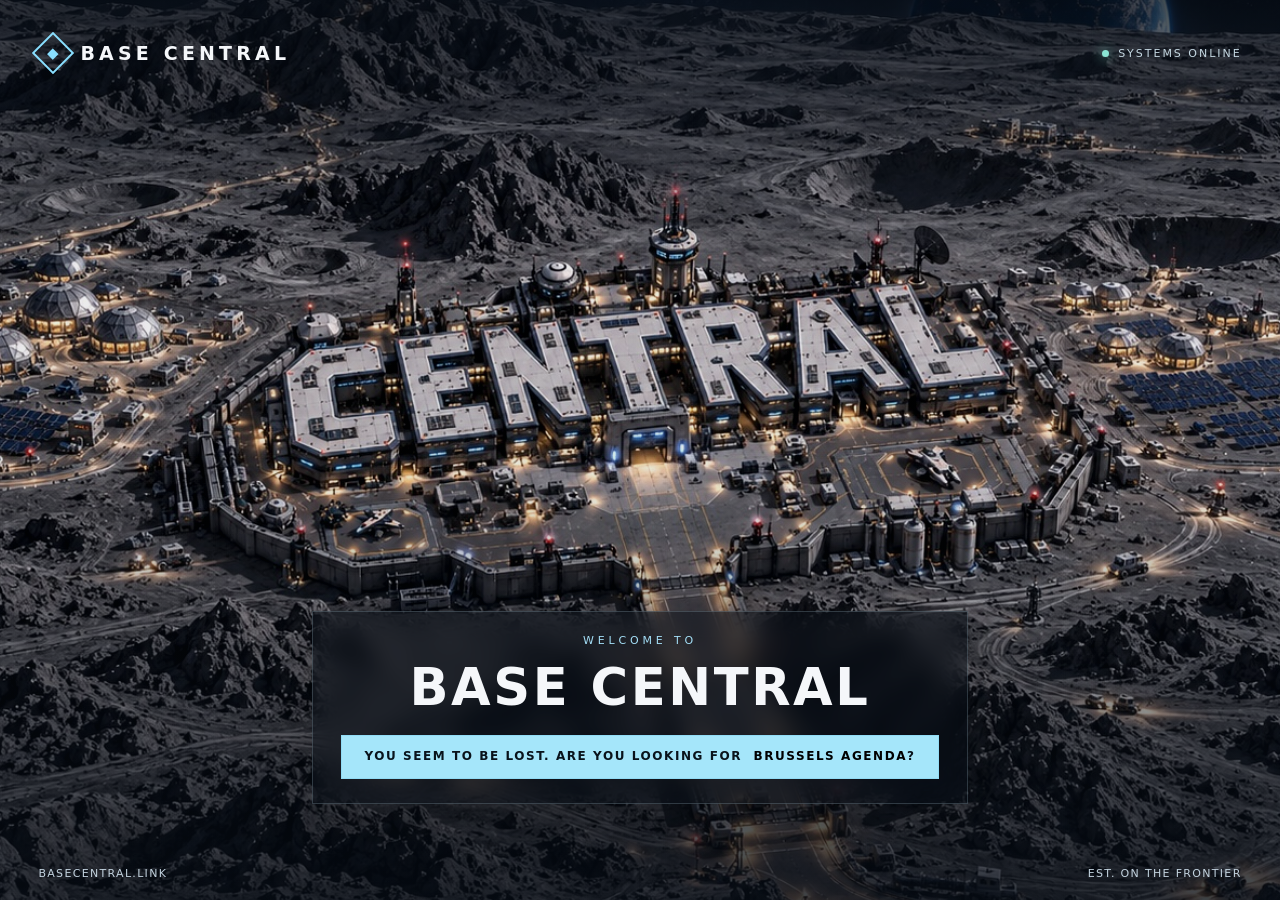
==== index.html @ e170d18f "Simple page for index" ====
<!doctype html>
<html lang="en">

<head>
  <meta charset="utf-8">
  <meta name="viewport" content="width=device-width, initial-scale=1, viewport-fit=cover">
  <meta name="theme-color" content="#10151d">
  <meta name="description" content="Base Central — your gateway to connected spaces.">
  <title>Base Central</title>
  <style>
    :root {
      color-scheme: dark;
      font-family: Inter, ui-sans-serif, system-ui, -apple-system, BlinkMacSystemFont, "Segoe UI", sans-serif;
      background: #10151d;
      color: #f5f7fa
    }

    * {
      box-sizing: border-box
    }

    html,
    body {
      margin: 0;
      min-height: 100%;
    }

    body {
      min-height: 100svh;
      overflow-x: hidden
    }

    .scene {
      position: fixed;
      inset: 0;
      z-index: -2;
      background: #171d27
    }

    .scene::before {
      content: "";
      position: absolute;
      inset: -3%;
      background-image: url('assets/BaseCentralLarge.jpg');
      background-position: center 52%;
      background-size: cover;
      background-repeat: no-repeat;
      filter: saturate(.87) contrast(1.04)
    }

    .scene::after {
      content: "";
      position: absolute;
      inset: 0;
      background: linear-gradient(180deg, rgba(6, 12, 20, .74) 0%, rgba(6, 12, 20, .08) 29%, rgba(6, 12, 20, .1) 55%, rgba(6, 12, 20, .78) 100%)
    }

    .shell {
      min-height: 100svh;
      display: flex;
      flex-direction: column;
      padding: clamp(20px, 3vw, 48px);
      padding-top: max(clamp(20px, 3vw, 48px), env(safe-area-inset-top));
      padding-bottom: max(20px, env(safe-area-inset-bottom));
    }

    header,
    footer {
      display: flex;
      align-items: center;
      justify-content: space-between;
      gap: 16px
    }

    .brand {
      display: flex;
      align-items: center;
      gap: 12px;
      font-size: clamp(14px, 1.5vw, 19px);
      font-weight: 800;
      letter-spacing: .22em;
      text-transform: uppercase;
      text-decoration: none;
      color: inherit
    }

    .mark {
      width: 30px;
      height: 30px;
      border: 2px solid #89dfff;
      transform: rotate(45deg);
      display: grid;
      place-items: center
    }

    .mark span {
      transform: rotate(-45deg);
      font-size: 15px;
      letter-spacing: 0;
      color: #89dfff
    }

    .status {
      font-size: 11px;
      letter-spacing: .18em;
      text-transform: uppercase;
      color: #c4d7e1;
      white-space: nowrap
    }

    .dot {
      display: inline-block;
      width: 7px;
      height: 7px;
      background: #8be5d4;
      border-radius: 50%;
      box-shadow: 0 0 12px #8be5d4;
      margin-right: 9px
    }

    main {
      flex: 1;
      display: flex;
      align-items: flex-end;
      justify-content: center;
      text-align: center;
      padding: 40px 0 clamp(30px, 7vh, 90px)
    }

    .panel {
      max-width: 670px;
      padding: 20px 28px 24px;
      background: rgba(8, 14, 22, .48);
      border: 1px solid rgba(193, 222, 238, .2);
      backdrop-filter: blur(13px);
      -webkit-backdrop-filter: blur(13px);
      box-shadow: 0 15px 60px rgba(0, 0, 0, .22)
    }

    .eyebrow {
      font-size: 11px;
      letter-spacing: .35em;
      text-transform: uppercase;
      color: #a4dff7;
      margin: 0 0 10px
    }

    a {
      color: #000000;
      text-decoration: none;
      transition: color .2s
    }

    h1 {
      font-size: clamp(27px, 4vw, 54px);
      line-height: 1.08;
      letter-spacing: .05em;
      margin: 0 0 12px;
      text-transform: uppercase
    }

    p {
      line-height: 1.6;
      color: #d4e1e9;
      margin: 0
    }

    .actions {
      margin-top: 20px;
      display: flex;
      justify-content: center;
      gap: 12px;
      flex-wrap: wrap
    }

    .button {
      display: inline-flex;
      align-items: center;
      justify-content: center;
      min-height: 44px;
      padding: 11px 22px;
      border: 1px solid #91dcf5;
      color: #09131b;
      background: #a5e6fa;
      font-size: 12px;
      letter-spacing: .13em;
      text-transform: uppercase;
      font-weight: 750;
      text-decoration: none;
      transition: background .2s, transform .2s
    }

    .button:hover {
      background: #d1f4ff;
      transform: translateY(-2px)
    }

    .button.secondary {
      background: rgba(6, 16, 26, .55);
      color: #f3fbff;
      border-color: rgba(210, 237, 250, .45)
    }

    .button.secondary:hover {
      background: rgba(37, 63, 80, .75)
    }

    footer {
      font-size: 11px;
      letter-spacing: .12em;
      color: #c3d3df;
      text-transform: uppercase
    }

    footer span:last-child {
      text-align: right
    }

    @media(max-width:650px) {
      .scene::before {
        background-position: center center;
        background-size: auto 100%;
      }

      .shell {
        padding-inline: 18px
      }

      header {
        align-items: flex-start
      }

      .status {
        font-size: 9px;
        letter-spacing: .09em
      }

      .brand {
        font-size: 13px;
        letter-spacing: .14em
      }

      .mark {
        width: 24px;
        height: 24px
      }

      .mark span {
        font-size: 12px
      }

      main {
        padding-bottom: clamp(26px, 6vh, 65px)
      }

      .panel {
        padding: 18px 16px 20px;
        width: 100%
      }

      footer {
        font-size: 9px;
        letter-spacing: .04em;
        gap: 10px
      }
    }

    @media(max-height:600px) and (min-width:651px) {
      main {
        padding: 20px 0
      }

      .panel {
        padding: 12px 20px
      }

      h1 {
        font-size: 30px
      }

      .actions {
        margin-top: 12px
      }
    }

    @media(prefers-reduced-motion:reduce) {
      .button {
        transition: none
      }
    }
  </style>
</head>

<body>
  <div class="scene" role="img"
    aria-label="Isometric science-fiction base with CENTRAL-shaped rooftops on a lunar landscape"></div>
  <div class="shell">
    <header><a class="brand" href="/" aria-label="Base Central home"><span class="mark"
          aria-hidden="true"><span>◆</span></span>Base Central</a><span class="status"><span class="dot"></span>Systems
        online</span></header>
    <main>
      <section class="panel" aria-labelledby="welcome">
        <p class="eyebrow">Welcome to</p>
        <h1 id="welcome">Base CENTRAL</h1>  
        <div class="actions"><p class="button">You seem to be lost. Are you looking for &nbsp;<a id="way-out" href="https://www.google.com">Google</a>?</p></div>
  <script>
    (function () {
      var places = [
        { href: "https://www.agendalx.pt", label: "Agenda LX" },
        { href: "https://www.visit.brussels/en/visitors/agenda", label: "Brussels agenda" },
        { href: "https://visit.gent.be/en", label: "Gent Agenda" },
        { href: "https://agendaculturalporto.org", label: "Agenda Porto" },
        { href: "https://www.google.com", label: "Google" }
      ];
      var pick = places[Math.floor(Math.random() * places.length)];
      var link = document.getElementById("way-out");
      link.href = pick.href;
      link.textContent = pick.label;
    })();
  </script>
      </section>
    </main>
    <footer><span>BASECENTRAL.LINK</span><span>Est. on the frontier</span></footer>
  </div>
</body>

</html>
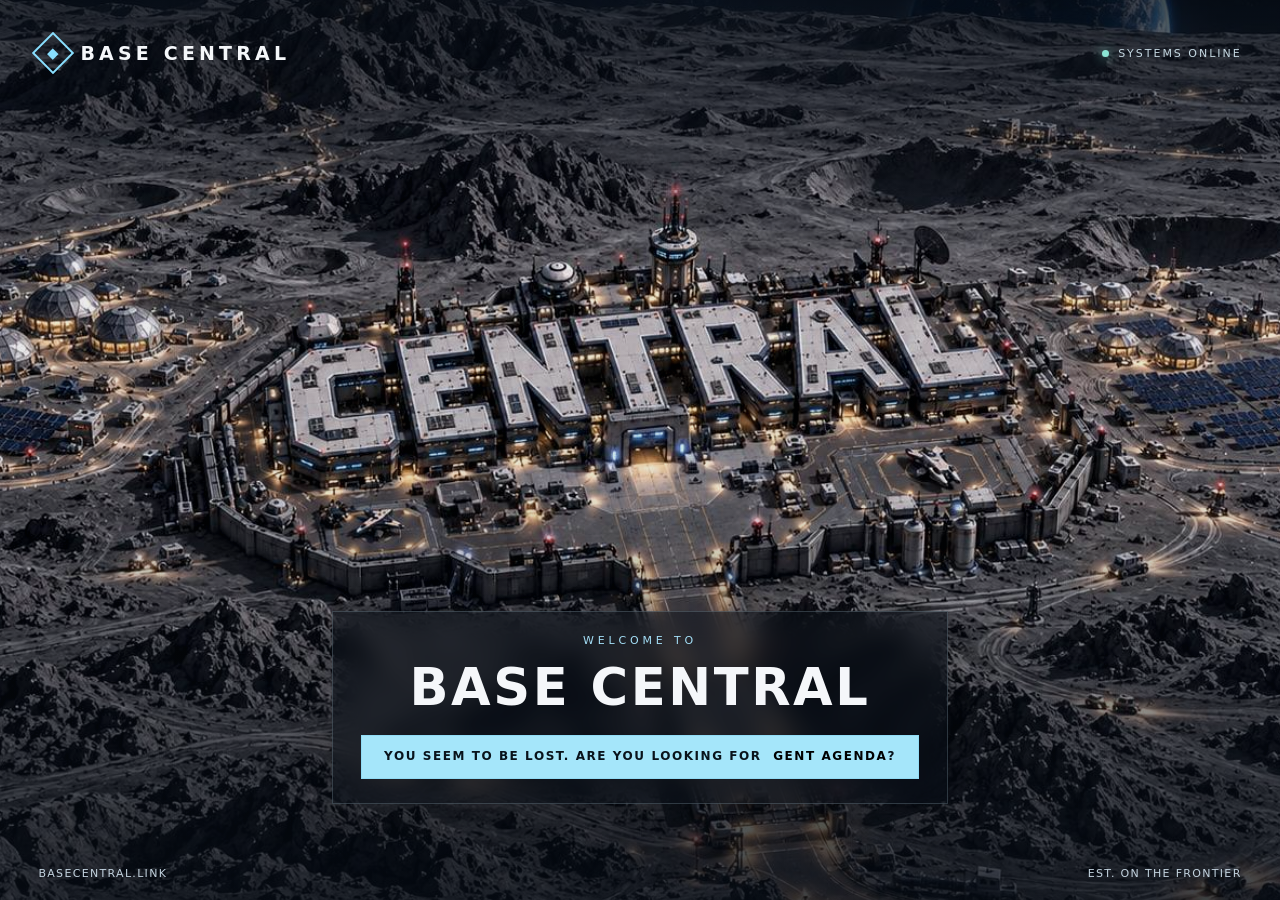
==== commit d24335fb: "Fixed deploy" ====
--- a/index.html
+++ b/index.html
@@ -41,7 +41,7 @@
       content: "";
       position: absolute;
       inset: -3%;
-      background-image: url('assets/BaseCentralLarge.jpg');
+      background-image: url('assets/BaseCentral.jpg');
       background-position: center 52%;
       background-size: cover;
       background-repeat: no-repeat;
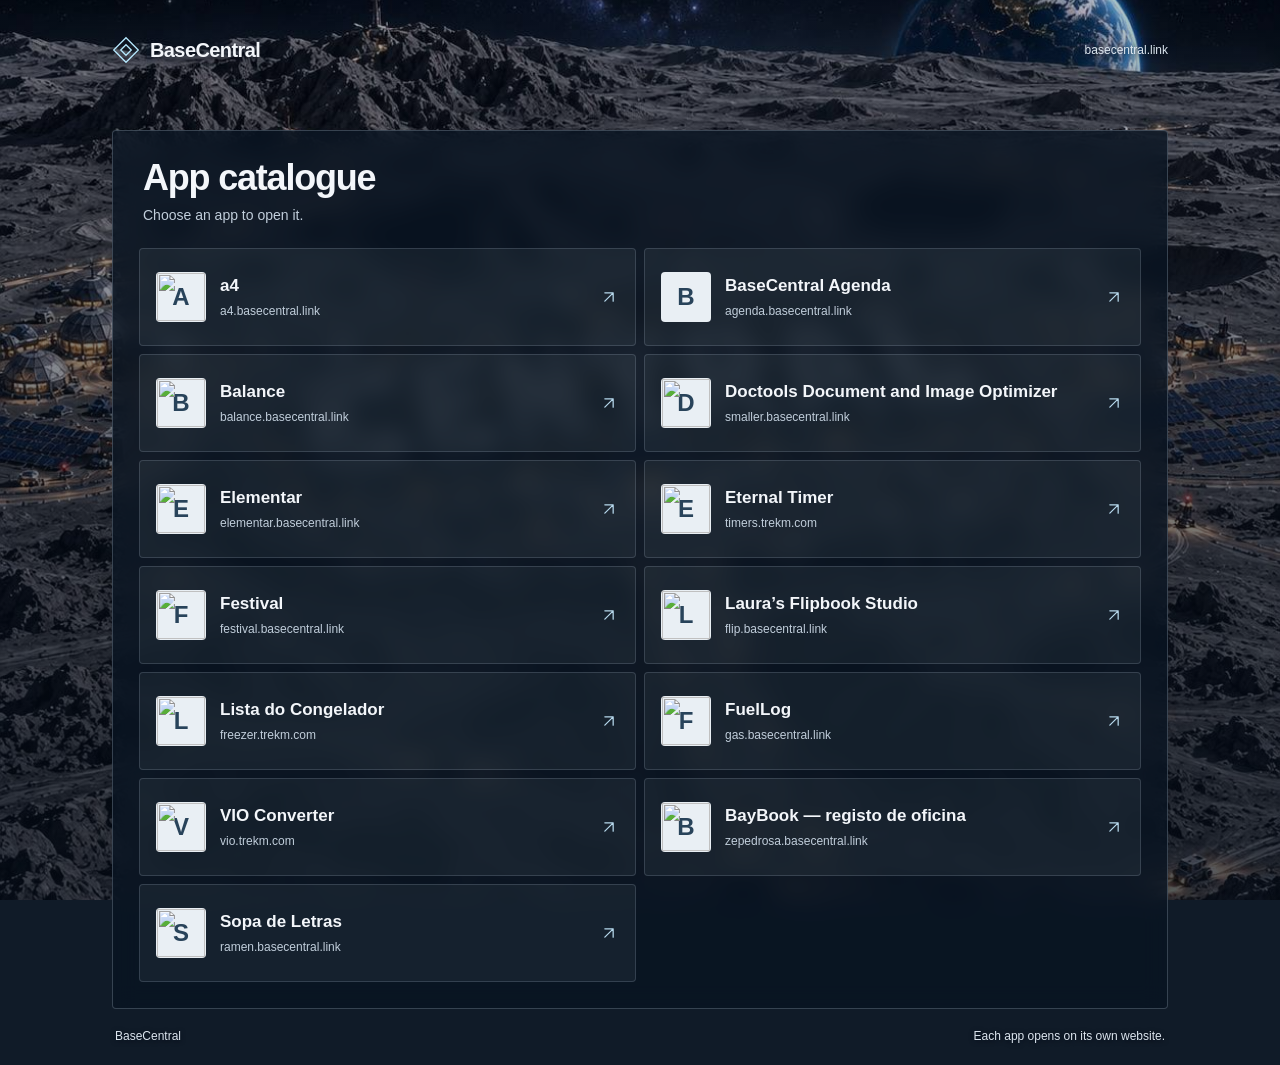
==== commit a5f3b308: "Publish folder-configured BaseCentral app catalogue" ====
--- a/index.html
+++ b/index.html
@@ -1,327 +1,44 @@
 <!doctype html>
 <html lang="en">
-
 <head>
   <meta charset="utf-8">
   <meta name="viewport" content="width=device-width, initial-scale=1, viewport-fit=cover">
-  <meta name="theme-color" content="#10151d">
-  <meta name="description" content="Base Central — your gateway to connected spaces.">
-  <title>Base Central</title>
-  <style>
-    :root {
-      color-scheme: dark;
-      font-family: Inter, ui-sans-serif, system-ui, -apple-system, BlinkMacSystemFont, "Segoe UI", sans-serif;
-      background: #10151d;
-      color: #f5f7fa
-    }
-
-    * {
-      box-sizing: border-box
-    }
-
-    html,
-    body {
-      margin: 0;
-      min-height: 100%;
-    }
-
-    body {
-      min-height: 100svh;
-      overflow-x: hidden
-    }
-
-    .scene {
-      position: fixed;
-      inset: 0;
-      z-index: -2;
-      background: #171d27
-    }
-
-    .scene::before {
-      content: "";
-      position: absolute;
-      inset: -3%;
-      background-image: url('assets/BaseCentral.jpg');
-      background-position: center 52%;
-      background-size: cover;
-      background-repeat: no-repeat;
-      filter: saturate(.87) contrast(1.04)
-    }
-
-    .scene::after {
-      content: "";
-      position: absolute;
-      inset: 0;
-      background: linear-gradient(180deg, rgba(6, 12, 20, .74) 0%, rgba(6, 12, 20, .08) 29%, rgba(6, 12, 20, .1) 55%, rgba(6, 12, 20, .78) 100%)
-    }
-
-    .shell {
-      min-height: 100svh;
-      display: flex;
-      flex-direction: column;
-      padding: clamp(20px, 3vw, 48px);
-      padding-top: max(clamp(20px, 3vw, 48px), env(safe-area-inset-top));
-      padding-bottom: max(20px, env(safe-area-inset-bottom));
-    }
-
-    header,
-    footer {
-      display: flex;
-      align-items: center;
-      justify-content: space-between;
-      gap: 16px
-    }
-
-    .brand {
-      display: flex;
-      align-items: center;
-      gap: 12px;
-      font-size: clamp(14px, 1.5vw, 19px);
-      font-weight: 800;
-      letter-spacing: .22em;
-      text-transform: uppercase;
-      text-decoration: none;
-      color: inherit
-    }
-
-    .mark {
-      width: 30px;
-      height: 30px;
-      border: 2px solid #89dfff;
-      transform: rotate(45deg);
-      display: grid;
-      place-items: center
-    }
-
-    .mark span {
-      transform: rotate(-45deg);
-      font-size: 15px;
-      letter-spacing: 0;
-      color: #89dfff
-    }
-
-    .status {
-      font-size: 11px;
-      letter-spacing: .18em;
-      text-transform: uppercase;
-      color: #c4d7e1;
-      white-space: nowrap
-    }
-
-    .dot {
-      display: inline-block;
-      width: 7px;
-      height: 7px;
-      background: #8be5d4;
-      border-radius: 50%;
-      box-shadow: 0 0 12px #8be5d4;
-      margin-right: 9px
-    }
-
-    main {
-      flex: 1;
-      display: flex;
-      align-items: flex-end;
-      justify-content: center;
-      text-align: center;
-      padding: 40px 0 clamp(30px, 7vh, 90px)
-    }
-
-    .panel {
-      max-width: 670px;
-      padding: 20px 28px 24px;
-      background: rgba(8, 14, 22, .48);
-      border: 1px solid rgba(193, 222, 238, .2);
-      backdrop-filter: blur(13px);
-      -webkit-backdrop-filter: blur(13px);
-      box-shadow: 0 15px 60px rgba(0, 0, 0, .22)
-    }
-
-    .eyebrow {
-      font-size: 11px;
-      letter-spacing: .35em;
-      text-transform: uppercase;
-      color: #a4dff7;
-      margin: 0 0 10px
-    }
-
-    a {
-      color: #000000;
-      text-decoration: none;
-      transition: color .2s
-    }
-
-    h1 {
-      font-size: clamp(27px, 4vw, 54px);
-      line-height: 1.08;
-      letter-spacing: .05em;
-      margin: 0 0 12px;
-      text-transform: uppercase
-    }
-
-    p {
-      line-height: 1.6;
-      color: #d4e1e9;
-      margin: 0
-    }
-
-    .actions {
-      margin-top: 20px;
-      display: flex;
-      justify-content: center;
-      gap: 12px;
-      flex-wrap: wrap
-    }
-
-    .button {
-      display: inline-flex;
-      align-items: center;
-      justify-content: center;
-      min-height: 44px;
-      padding: 11px 22px;
-      border: 1px solid #91dcf5;
-      color: #09131b;
-      background: #a5e6fa;
-      font-size: 12px;
-      letter-spacing: .13em;
-      text-transform: uppercase;
-      font-weight: 750;
-      text-decoration: none;
-      transition: background .2s, transform .2s
-    }
-
-    .button:hover {
-      background: #d1f4ff;
-      transform: translateY(-2px)
-    }
-
-    .button.secondary {
-      background: rgba(6, 16, 26, .55);
-      color: #f3fbff;
-      border-color: rgba(210, 237, 250, .45)
-    }
-
-    .button.secondary:hover {
-      background: rgba(37, 63, 80, .75)
-    }
-
-    footer {
-      font-size: 11px;
-      letter-spacing: .12em;
-      color: #c3d3df;
-      text-transform: uppercase
-    }
-
-    footer span:last-child {
-      text-align: right
-    }
-
-    @media(max-width:650px) {
-      .scene::before {
-        background-position: center center;
-        background-size: auto 100%;
-      }
-
-      .shell {
-        padding-inline: 18px
-      }
-
-      header {
-        align-items: flex-start
-      }
-
-      .status {
-        font-size: 9px;
-        letter-spacing: .09em
-      }
-
-      .brand {
-        font-size: 13px;
-        letter-spacing: .14em
-      }
-
-      .mark {
-        width: 24px;
-        height: 24px
-      }
-
-      .mark span {
-        font-size: 12px
-      }
-
-      main {
-        padding-bottom: clamp(26px, 6vh, 65px)
-      }
-
-      .panel {
-        padding: 18px 16px 20px;
-        width: 100%
-      }
-
-      footer {
-        font-size: 9px;
-        letter-spacing: .04em;
-        gap: 10px
-      }
-    }
-
-    @media(max-height:600px) and (min-width:651px) {
-      main {
-        padding: 20px 0
-      }
-
-      .panel {
-        padding: 12px 20px
-      }
-
-      h1 {
-        font-size: 30px
-      }
-
-      .actions {
-        margin-top: 12px
-      }
-    }
-
-    @media(prefers-reduced-motion:reduce) {
-      .button {
-        transition: none
-      }
-    }
-  </style>
+  <meta name="theme-color" content="#101b28">
+  <meta name="description" content="The BaseCentral app catalogue. Find and open the apps in one place.">
+  <meta name="directory-config" content="b1300a634ac8d03459b73a3328a7fb3b04b20072b98b36f604f31290adbbc1ff">
+  <title>BaseCentral — App catalogue</title>
+  <link rel="icon" href="favicon.svg" type="image/svg+xml">
+  <link rel="stylesheet" href="styles.css?v=79fd425885df">
 </head>
-
 <body>
-  <div class="scene" role="img"
-    aria-label="Isometric science-fiction base with CENTRAL-shaped rooftops on a lunar landscape"></div>
+  <div class="scene" aria-hidden="true"></div>
+  <a class="skip-link" href="#apps">Skip to apps</a>
   <div class="shell">
-    <header><a class="brand" href="/" aria-label="Base Central home"><span class="mark"
-          aria-hidden="true"><span>◆</span></span>Base Central</a><span class="status"><span class="dot"></span>Systems
-        online</span></header>
+    <header class="masthead">
+      <a class="brand" href="./" aria-label="BaseCentral home"><svg class="brand-mark" viewBox="0 0 32 32" aria-hidden="true" focusable="false"><path d="m16 2 14 14-14 14L2 16Z"/><path d="m16 10 6 6-6 6-6-6Z"/></svg><span>BaseCentral</span></a>
+      <span class="site-address">basecentral.link</span>
+    </header>
     <main>
-      <section class="panel" aria-labelledby="welcome">
-        <p class="eyebrow">Welcome to</p>
-        <h1 id="welcome">Base CENTRAL</h1>  
-        <div class="actions"><p class="button">You seem to be lost. Are you looking for &nbsp;<a id="way-out" href="https://www.google.com">Google</a>?</p></div>
-  <script>
-    (function () {
-      var places = [
-        { href: "https://www.agendalx.pt", label: "Agenda LX" },
-        { href: "https://www.visit.brussels/en/visitors/agenda", label: "Brussels agenda" },
-        { href: "https://visit.gent.be/en", label: "Gent Agenda" },
-        { href: "https://agendaculturalporto.org", label: "Agenda Porto" },
-        { href: "https://www.google.com", label: "Google" }
-      ];
-      var pick = places[Math.floor(Math.random() * places.length)];
-      var link = document.getElementById("way-out");
-      link.href = pick.href;
-      link.textContent = pick.label;
-    })();
-  </script>
-      </section>
+      <div class="introduction"><h1>App catalogue</h1><p>Choose an app to open it.</p></div>
+      <nav id="apps" aria-label="Apps" tabindex="-1">
+        <ul class="directory">
+          <li><a class="app-link" href="https://a4.basecentral.link/"><span class="app-artwork" aria-hidden="true"><span class="app-initial">A</span><img src="https://a4.basecentral.link/assets/icon.svg" alt="" width="48" height="48" loading="lazy" decoding="async" referrerpolicy="no-referrer"></span><span class="app-copy"><span class="app-name">a4</span><span class="hostname">a4.basecentral.link</span></span><svg class="open-icon" viewBox="0 0 24 24" aria-hidden="true" focusable="false"><path d="M7 17 17 7M7 7h10v10"/></svg></a></li>
+          <li><a class="app-link" href="https://agenda.basecentral.link/"><span class="app-artwork" aria-hidden="true"><span class="app-initial">B</span></span><span class="app-copy"><span class="app-name">BaseCentral Agenda</span><span class="hostname">agenda.basecentral.link</span></span><svg class="open-icon" viewBox="0 0 24 24" aria-hidden="true" focusable="false"><path d="M7 17 17 7M7 7h10v10"/></svg></a></li>
+          <li><a class="app-link" href="https://balance.basecentral.link/"><span class="app-artwork" aria-hidden="true"><span class="app-initial">B</span><img src="https://balance.basecentral.link/icons/icon-192.png" alt="" width="48" height="48" loading="lazy" decoding="async" referrerpolicy="no-referrer"></span><span class="app-copy"><span class="app-name">Balance</span><span class="hostname">balance.basecentral.link</span></span><svg class="open-icon" viewBox="0 0 24 24" aria-hidden="true" focusable="false"><path d="M7 17 17 7M7 7h10v10"/></svg></a></li>
+          <li><a class="app-link" href="https://smaller.basecentral.link/"><span class="app-artwork" aria-hidden="true"><span class="app-initial">D</span><img src="https://smaller.basecentral.link/icons/icon-192.png" alt="" width="48" height="48" loading="lazy" decoding="async" referrerpolicy="no-referrer"></span><span class="app-copy"><span class="app-name">Doctools Document and Image Optimizer</span><span class="hostname">smaller.basecentral.link</span></span><svg class="open-icon" viewBox="0 0 24 24" aria-hidden="true" focusable="false"><path d="M7 17 17 7M7 7h10v10"/></svg></a></li>
+          <li><a class="app-link" href="https://elementar.basecentral.link/"><span class="app-artwork" aria-hidden="true"><span class="app-initial">E</span><img src="https://elementar.basecentral.link/assets/icons/icon-192.png?v=elementar-v62" alt="" width="48" height="48" loading="lazy" decoding="async" referrerpolicy="no-referrer"></span><span class="app-copy"><span class="app-name">Elementar</span><span class="hostname">elementar.basecentral.link</span></span><svg class="open-icon" viewBox="0 0 24 24" aria-hidden="true" focusable="false"><path d="M7 17 17 7M7 7h10v10"/></svg></a></li>
+          <li><a class="app-link" href="https://timers.trekm.com/"><span class="app-artwork" aria-hidden="true"><span class="app-initial">E</span><img src="https://timers.trekm.com/icons/icon.svg" alt="" width="48" height="48" loading="lazy" decoding="async" referrerpolicy="no-referrer"></span><span class="app-copy"><span class="app-name">Eternal Timer</span><span class="hostname">timers.trekm.com</span></span><svg class="open-icon" viewBox="0 0 24 24" aria-hidden="true" focusable="false"><path d="M7 17 17 7M7 7h10v10"/></svg></a></li>
+          <li><a class="app-link" href="https://festival.basecentral.link/"><span class="app-artwork" aria-hidden="true"><span class="app-initial">F</span><img src="https://festival.basecentral.link/assets/icon.svg" alt="" width="48" height="48" loading="lazy" decoding="async" referrerpolicy="no-referrer"></span><span class="app-copy"><span class="app-name">Festival</span><span class="hostname">festival.basecentral.link</span></span><svg class="open-icon" viewBox="0 0 24 24" aria-hidden="true" focusable="false"><path d="M7 17 17 7M7 7h10v10"/></svg></a></li>
+          <li><a class="app-link" href="https://flip.basecentral.link/"><span class="app-artwork" aria-hidden="true"><span class="app-initial">L</span><img src="https://flip.basecentral.link/icon-192.png" alt="" width="48" height="48" loading="lazy" decoding="async" referrerpolicy="no-referrer"></span><span class="app-copy"><span class="app-name">Laura’s Flipbook Studio</span><span class="hostname">flip.basecentral.link</span></span><svg class="open-icon" viewBox="0 0 24 24" aria-hidden="true" focusable="false"><path d="M7 17 17 7M7 7h10v10"/></svg></a></li>
+          <li><a class="app-link" href="https://freezer.trekm.com/"><span class="app-artwork" aria-hidden="true"><span class="app-initial">L</span><img src="https://freezer.trekm.com/icon.svg" alt="" width="48" height="48" loading="lazy" decoding="async" referrerpolicy="no-referrer"></span><span class="app-copy"><span class="app-name">Lista do Congelador</span><span class="hostname">freezer.trekm.com</span></span><svg class="open-icon" viewBox="0 0 24 24" aria-hidden="true" focusable="false"><path d="M7 17 17 7M7 7h10v10"/></svg></a></li>
+          <li><a class="app-link" href="https://gas.basecentral.link/"><span class="app-artwork" aria-hidden="true"><span class="app-initial">F</span><img src="https://gas.basecentral.link/icons/icon-192.png" alt="" width="48" height="48" loading="lazy" decoding="async" referrerpolicy="no-referrer"></span><span class="app-copy"><span class="app-name">FuelLog</span><span class="hostname">gas.basecentral.link</span></span><svg class="open-icon" viewBox="0 0 24 24" aria-hidden="true" focusable="false"><path d="M7 17 17 7M7 7h10v10"/></svg></a></li>
+          <li><a class="app-link" href="https://vio.trekm.com/"><span class="app-artwork" aria-hidden="true"><span class="app-initial">V</span><img src="https://vio.trekm.com/icons/icon-192.png" alt="" width="48" height="48" loading="lazy" decoding="async" referrerpolicy="no-referrer"></span><span class="app-copy"><span class="app-name">VIO Converter</span><span class="hostname">vio.trekm.com</span></span><svg class="open-icon" viewBox="0 0 24 24" aria-hidden="true" focusable="false"><path d="M7 17 17 7M7 7h10v10"/></svg></a></li>
+          <li><a class="app-link" href="https://zepedrosa.basecentral.link/"><span class="app-artwork" aria-hidden="true"><span class="app-initial">B</span><img src="https://zepedrosa.basecentral.link/icons/icon.svg" alt="" width="48" height="48" loading="lazy" decoding="async" referrerpolicy="no-referrer"></span><span class="app-copy"><span class="app-name">BayBook — registo de oficina</span><span class="hostname">zepedrosa.basecentral.link</span></span><svg class="open-icon" viewBox="0 0 24 24" aria-hidden="true" focusable="false"><path d="M7 17 17 7M7 7h10v10"/></svg></a></li>
+          <li><a class="app-link" href="https://ramen.basecentral.link/"><span class="app-artwork" aria-hidden="true"><span class="app-initial">S</span><img src="https://ramen.basecentral.link/icons/icon-192.png" alt="" width="48" height="48" loading="lazy" decoding="async" referrerpolicy="no-referrer"></span><span class="app-copy"><span class="app-name">Sopa de Letras</span><span class="hostname">ramen.basecentral.link</span></span><svg class="open-icon" viewBox="0 0 24 24" aria-hidden="true" focusable="false"><path d="M7 17 17 7M7 7h10v10"/></svg></a></li>
+        </ul>
+      </nav>
     </main>
-    <footer><span>BASECENTRAL.LINK</span><span>Est. on the frontier</span></footer>
+    <footer><span>BaseCentral</span><p>Each app opens on its own website.</p></footer>
   </div>
 </body>
-
-</html>+</html>
--- a/styles.css
+++ b/styles.css
@@ -0,0 +1,64 @@
+:root {
+  color-scheme: dark;
+  font-family: "Avenir Next", Avenir, "Segoe UI", sans-serif;
+  color: #f3f6fa;
+  background: #101b28;
+  font-size: 16px;
+  --ink: #f3f6fa;
+  --muted: #c1cedb;
+  --line: rgba(201, 220, 237, .23);
+  --focus: #95e2ff;
+}
+* { box-sizing: border-box; }
+html { min-height: 100%; scroll-behavior: smooth; }
+body { margin: 0; min-height: 100vh; line-height: 1.5; }
+a { color: inherit; }
+.scene { position: fixed; top: 0; right: 0; bottom: 0; left: 0; z-index: -1; background: #101b28 url("assets/BaseCentral.jpg") center 48% / cover no-repeat; }
+.scene::after { content: ""; position: absolute; top: 0; right: 0; bottom: 0; left: 0; background: linear-gradient(180deg, rgba(4, 12, 23, .24), rgba(4, 12, 23, .46) 35%, rgba(4, 12, 23, .68)); }
+.shell { width: 100%; max-width: 1120px; margin: 0 auto; padding: 28px 32px 20px; padding-left: max(32px, env(safe-area-inset-left)); padding-right: max(32px, env(safe-area-inset-right)); padding-bottom: max(20px, env(safe-area-inset-bottom)); }
+.masthead { display: flex; align-items: center; justify-content: space-between; margin-bottom: 58px; }
+.brand { display: inline-flex; align-items: center; min-height: 44px; font-size: 20px; font-weight: 650; letter-spacing: -.6px; text-decoration: none; text-shadow: 0 1px 8px #06101d; }
+.brand-mark { width: 28px; height: 28px; margin-right: 10px; fill: none; stroke: #b7eaff; stroke-width: 1.5; }
+.site-address { color: #dce6ef; font-size: 12px; text-shadow: 0 1px 8px #06101d; }
+main { padding: 26px; border: 1px solid var(--line); border-radius: 4px; background: rgba(8, 20, 34, .88); }
+@supports ((backdrop-filter: blur(12px)) or (-webkit-backdrop-filter: blur(12px))) { main { background: rgba(8, 20, 34, .78); -webkit-backdrop-filter: blur(12px); backdrop-filter: blur(12px); } }
+.introduction { padding: 0 4px 22px; }
+h1 { margin: 0; font-family: "Avenir Next", Avenir, "Segoe UI", sans-serif; font-size: 36px; font-weight: 550; line-height: 1.15; letter-spacing: -1.2px; }
+.introduction p { margin: 7px 0 0; color: var(--muted); font-size: 14px; }
+.directory { display: grid; grid-template-columns: repeat(2, minmax(0, 1fr)); gap: 8px; padding: 0; margin: 0; list-style: none; }
+.directory li { min-width: 0; }
+.app-link { display: grid; grid-template-columns: 50px minmax(0, 1fr) 20px; gap: 14px; align-items: center; min-height: 98px; height: 100%; padding: 16px; border: 1px solid rgba(201, 220, 237, .17); border-radius: 4px; text-decoration: none; background: rgba(234, 243, 252, .055); transition: background-color .12s, border-color .12s; }
+.app-link:hover { border-color: rgba(177, 224, 246, .65); background: rgba(196, 231, 251, .14); }
+.app-link:active { background: rgba(196, 231, 251, .2); }
+a:focus, [tabindex]:focus { outline: 2px solid var(--focus); outline-offset: 3px; }
+#apps:focus { outline: none; }
+.app-artwork { position: relative; display: flex; width: 50px; height: 50px; align-items: center; justify-content: center; border-radius: 4px; background: #e9eff4; color: #28435a; overflow: hidden; }
+.app-artwork img { position: absolute; top: 1px; left: 1px; display: block; width: 48px; height: 48px; object-fit: contain; font-size: 0; }
+.app-initial { font-size: 24px; font-weight: 650; }
+.app-copy { display: block; min-width: 0; }
+.app-name { display: block; font-size: 17px; font-weight: 600; line-height: 1.3; overflow-wrap: break-word; }
+.hostname { display: block; margin-top: 5px; color: var(--muted); font-size: 12px; overflow-wrap: anywhere; word-wrap: break-word; }
+.open-icon { width: 20px; height: 20px; fill: none; stroke: #b7d9ed; stroke-width: 1.5; stroke-linecap: round; stroke-linejoin: round; }
+footer { display: flex; justify-content: space-between; align-items: center; padding: 18px 3px 0; color: #dce5ee; font-size: 12px; text-shadow: 0 1px 5px #06101d; }
+footer p { margin: 0; }
+.skip-link { position: fixed; top: -100px; left: 16px; z-index: 2; padding: 10px 16px; border-radius: 2px; background: #10283d; color: white; }
+.skip-link:focus { top: 12px; }
+@media (min-width: 1500px) { .masthead { margin-bottom: 80px; } }
+@media (max-width: 700px) {
+  .shell { padding: 16px 16px 20px; padding-left: max(16px, env(safe-area-inset-left)); padding-right: max(16px, env(safe-area-inset-right)); }
+  .masthead { margin-bottom: 30px; }
+  main { padding: 16px; }
+  .introduction { padding: 1px 1px 18px; }
+  h1 { font-size: 29px; letter-spacing: -.8px; }
+  .directory { grid-template-columns: minmax(0, 1fr); }
+  .app-link { min-height: 88px; padding: 12px; grid-template-columns: 46px minmax(0, 1fr) 18px; gap: 12px; }
+  .app-artwork { width: 46px; height: 46px; }
+  .app-artwork img { width: 44px; height: 44px; }
+  .app-name { font-size: 16px; }
+  .open-icon { width: 18px; height: 18px; }
+  footer { align-items: flex-start; gap: 12px; }
+  footer p { text-align: right; max-width: 22ch; }
+}
+@media (max-width: 360px) { .site-address { display: none; } .shell { padding-left: 12px; padding-right: 12px; } main { padding: 12px; } .app-link { gap: 10px; } }
+@media (prefers-reduced-motion: reduce) { html { scroll-behavior: auto; } .app-link { transition: none; } }
+@media print { .scene, .masthead, .skip-link, .open-icon, footer { display: none; } body { color: black; background: white; } .shell, main { max-width: none; padding: 0; background: none; border: 0; } .app-link { color: black; border-color: #999; break-inside: avoid; } .hostname, .introduction p { color: #444; } }
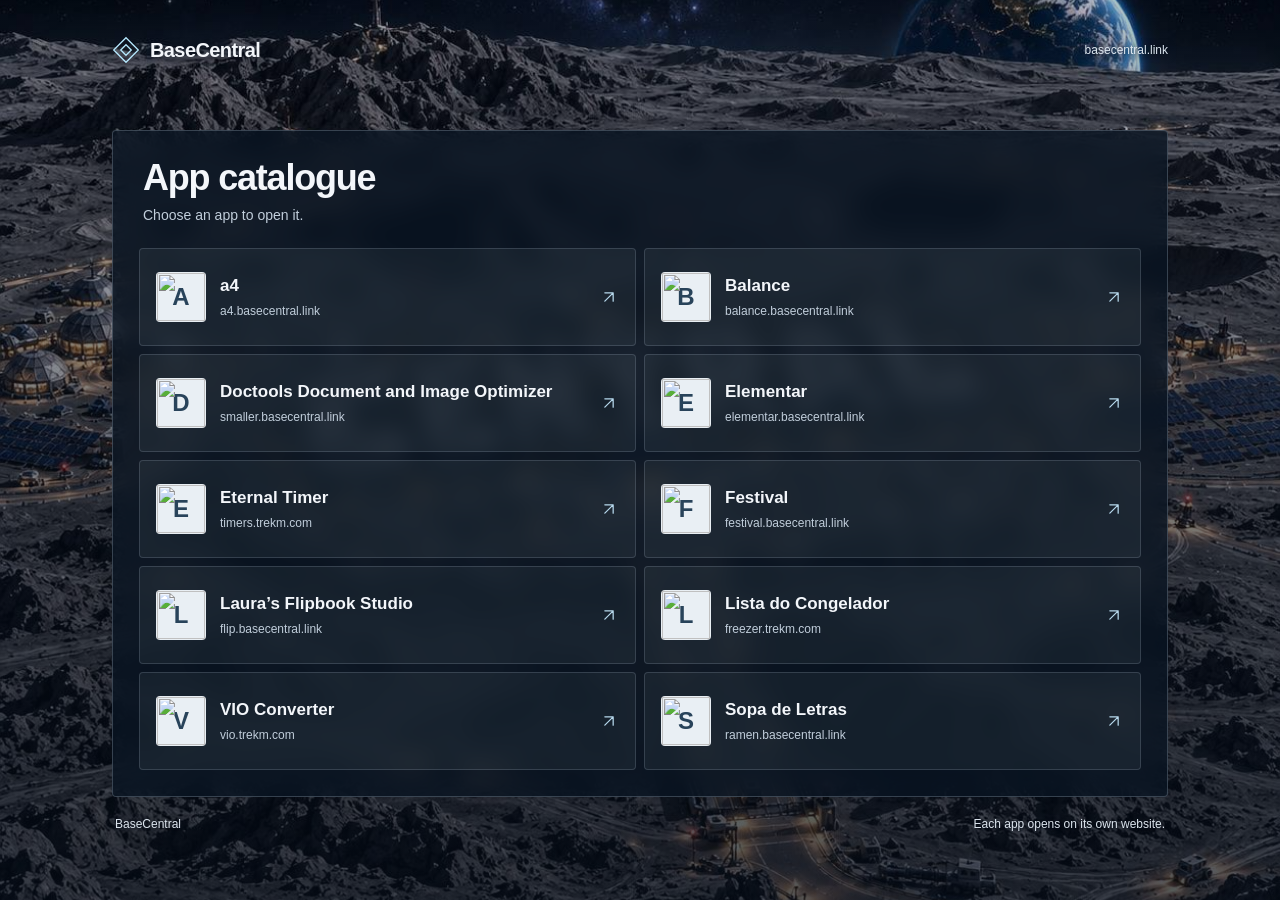
==== commit 02a53939: "Update app catalogue" ====
--- a/index.html
+++ b/index.html
@@ -5,7 +5,7 @@
   <meta name="viewport" content="width=device-width, initial-scale=1, viewport-fit=cover">
   <meta name="theme-color" content="#101b28">
   <meta name="description" content="The BaseCentral app catalogue. Find and open the apps in one place.">
-  <meta name="directory-config" content="b1300a634ac8d03459b73a3328a7fb3b04b20072b98b36f604f31290adbbc1ff">
+  <meta name="directory-config" content="18e366689905d48af7a4a7dbf9e4580fd33a2a1da77ea759e4cfa72b34e74a5e">
   <title>BaseCentral — App catalogue</title>
   <link rel="icon" href="favicon.svg" type="image/svg+xml">
   <link rel="stylesheet" href="styles.css?v=79fd425885df">
@@ -23,7 +23,6 @@
       <nav id="apps" aria-label="Apps" tabindex="-1">
         <ul class="directory">
           <li><a class="app-link" href="https://a4.basecentral.link/"><span class="app-artwork" aria-hidden="true"><span class="app-initial">A</span><img src="https://a4.basecentral.link/assets/icon.svg" alt="" width="48" height="48" loading="lazy" decoding="async" referrerpolicy="no-referrer"></span><span class="app-copy"><span class="app-name">a4</span><span class="hostname">a4.basecentral.link</span></span><svg class="open-icon" viewBox="0 0 24 24" aria-hidden="true" focusable="false"><path d="M7 17 17 7M7 7h10v10"/></svg></a></li>
-          <li><a class="app-link" href="https://agenda.basecentral.link/"><span class="app-artwork" aria-hidden="true"><span class="app-initial">B</span></span><span class="app-copy"><span class="app-name">BaseCentral Agenda</span><span class="hostname">agenda.basecentral.link</span></span><svg class="open-icon" viewBox="0 0 24 24" aria-hidden="true" focusable="false"><path d="M7 17 17 7M7 7h10v10"/></svg></a></li>
           <li><a class="app-link" href="https://balance.basecentral.link/"><span class="app-artwork" aria-hidden="true"><span class="app-initial">B</span><img src="https://balance.basecentral.link/icons/icon-192.png" alt="" width="48" height="48" loading="lazy" decoding="async" referrerpolicy="no-referrer"></span><span class="app-copy"><span class="app-name">Balance</span><span class="hostname">balance.basecentral.link</span></span><svg class="open-icon" viewBox="0 0 24 24" aria-hidden="true" focusable="false"><path d="M7 17 17 7M7 7h10v10"/></svg></a></li>
           <li><a class="app-link" href="https://smaller.basecentral.link/"><span class="app-artwork" aria-hidden="true"><span class="app-initial">D</span><img src="https://smaller.basecentral.link/icons/icon-192.png" alt="" width="48" height="48" loading="lazy" decoding="async" referrerpolicy="no-referrer"></span><span class="app-copy"><span class="app-name">Doctools Document and Image Optimizer</span><span class="hostname">smaller.basecentral.link</span></span><svg class="open-icon" viewBox="0 0 24 24" aria-hidden="true" focusable="false"><path d="M7 17 17 7M7 7h10v10"/></svg></a></li>
           <li><a class="app-link" href="https://elementar.basecentral.link/"><span class="app-artwork" aria-hidden="true"><span class="app-initial">E</span><img src="https://elementar.basecentral.link/assets/icons/icon-192.png?v=elementar-v62" alt="" width="48" height="48" loading="lazy" decoding="async" referrerpolicy="no-referrer"></span><span class="app-copy"><span class="app-name">Elementar</span><span class="hostname">elementar.basecentral.link</span></span><svg class="open-icon" viewBox="0 0 24 24" aria-hidden="true" focusable="false"><path d="M7 17 17 7M7 7h10v10"/></svg></a></li>
@@ -31,9 +30,7 @@
           <li><a class="app-link" href="https://festival.basecentral.link/"><span class="app-artwork" aria-hidden="true"><span class="app-initial">F</span><img src="https://festival.basecentral.link/assets/icon.svg" alt="" width="48" height="48" loading="lazy" decoding="async" referrerpolicy="no-referrer"></span><span class="app-copy"><span class="app-name">Festival</span><span class="hostname">festival.basecentral.link</span></span><svg class="open-icon" viewBox="0 0 24 24" aria-hidden="true" focusable="false"><path d="M7 17 17 7M7 7h10v10"/></svg></a></li>
           <li><a class="app-link" href="https://flip.basecentral.link/"><span class="app-artwork" aria-hidden="true"><span class="app-initial">L</span><img src="https://flip.basecentral.link/icon-192.png" alt="" width="48" height="48" loading="lazy" decoding="async" referrerpolicy="no-referrer"></span><span class="app-copy"><span class="app-name">Laura’s Flipbook Studio</span><span class="hostname">flip.basecentral.link</span></span><svg class="open-icon" viewBox="0 0 24 24" aria-hidden="true" focusable="false"><path d="M7 17 17 7M7 7h10v10"/></svg></a></li>
           <li><a class="app-link" href="https://freezer.trekm.com/"><span class="app-artwork" aria-hidden="true"><span class="app-initial">L</span><img src="https://freezer.trekm.com/icon.svg" alt="" width="48" height="48" loading="lazy" decoding="async" referrerpolicy="no-referrer"></span><span class="app-copy"><span class="app-name">Lista do Congelador</span><span class="hostname">freezer.trekm.com</span></span><svg class="open-icon" viewBox="0 0 24 24" aria-hidden="true" focusable="false"><path d="M7 17 17 7M7 7h10v10"/></svg></a></li>
-          <li><a class="app-link" href="https://gas.basecentral.link/"><span class="app-artwork" aria-hidden="true"><span class="app-initial">F</span><img src="https://gas.basecentral.link/icons/icon-192.png" alt="" width="48" height="48" loading="lazy" decoding="async" referrerpolicy="no-referrer"></span><span class="app-copy"><span class="app-name">FuelLog</span><span class="hostname">gas.basecentral.link</span></span><svg class="open-icon" viewBox="0 0 24 24" aria-hidden="true" focusable="false"><path d="M7 17 17 7M7 7h10v10"/></svg></a></li>
           <li><a class="app-link" href="https://vio.trekm.com/"><span class="app-artwork" aria-hidden="true"><span class="app-initial">V</span><img src="https://vio.trekm.com/icons/icon-192.png" alt="" width="48" height="48" loading="lazy" decoding="async" referrerpolicy="no-referrer"></span><span class="app-copy"><span class="app-name">VIO Converter</span><span class="hostname">vio.trekm.com</span></span><svg class="open-icon" viewBox="0 0 24 24" aria-hidden="true" focusable="false"><path d="M7 17 17 7M7 7h10v10"/></svg></a></li>
-          <li><a class="app-link" href="https://zepedrosa.basecentral.link/"><span class="app-artwork" aria-hidden="true"><span class="app-initial">B</span><img src="https://zepedrosa.basecentral.link/icons/icon.svg" alt="" width="48" height="48" loading="lazy" decoding="async" referrerpolicy="no-referrer"></span><span class="app-copy"><span class="app-name">BayBook — registo de oficina</span><span class="hostname">zepedrosa.basecentral.link</span></span><svg class="open-icon" viewBox="0 0 24 24" aria-hidden="true" focusable="false"><path d="M7 17 17 7M7 7h10v10"/></svg></a></li>
           <li><a class="app-link" href="https://ramen.basecentral.link/"><span class="app-artwork" aria-hidden="true"><span class="app-initial">S</span><img src="https://ramen.basecentral.link/icons/icon-192.png" alt="" width="48" height="48" loading="lazy" decoding="async" referrerpolicy="no-referrer"></span><span class="app-copy"><span class="app-name">Sopa de Letras</span><span class="hostname">ramen.basecentral.link</span></span><svg class="open-icon" viewBox="0 0 24 24" aria-hidden="true" focusable="false"><path d="M7 17 17 7M7 7h10v10"/></svg></a></li>
         </ul>
       </nav>
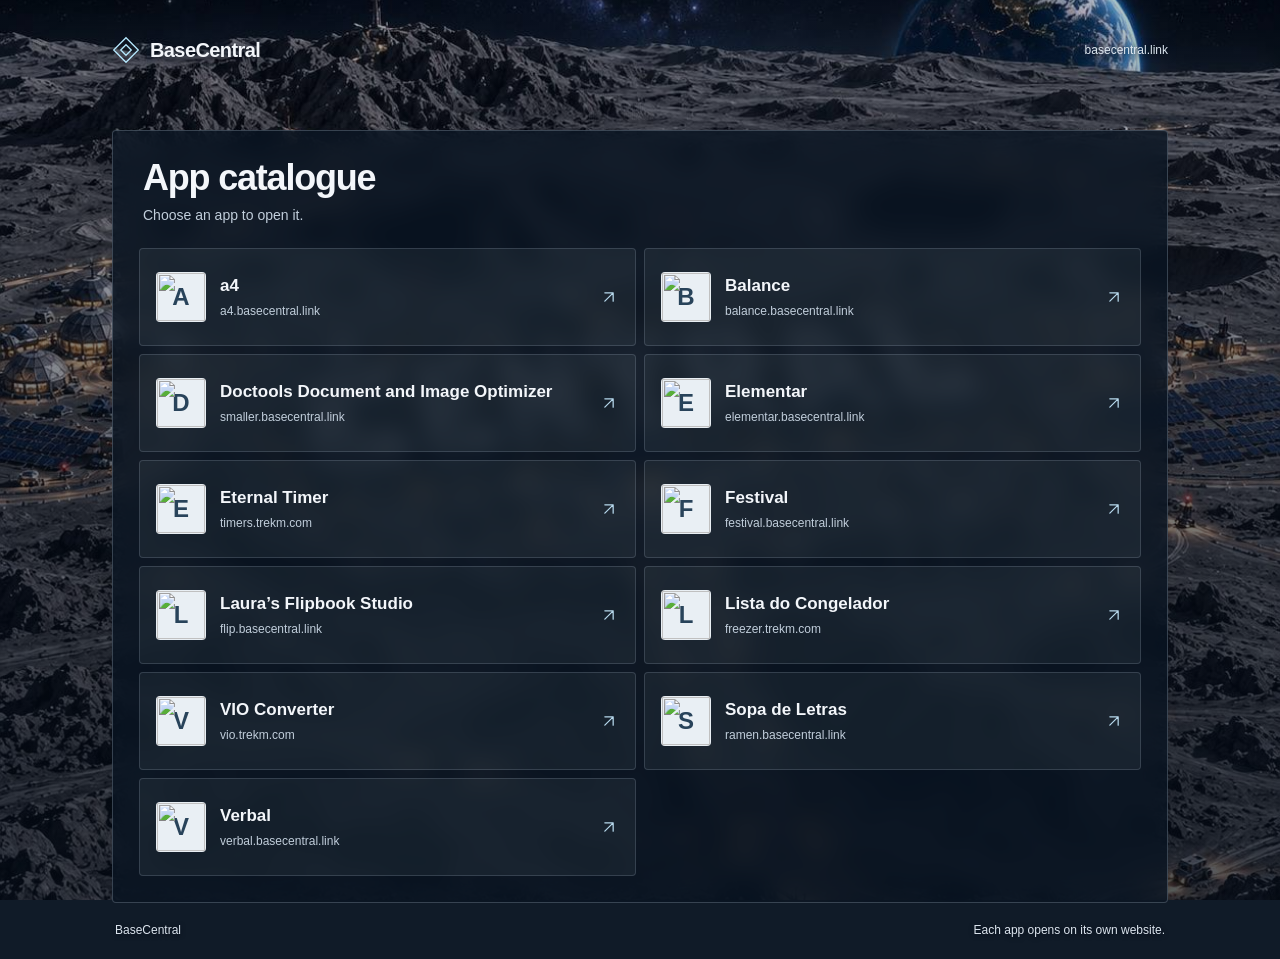
==== commit 51c1e02d: "Update BaseCentral catalogue" ====
--- a/index.html
+++ b/index.html
@@ -5,7 +5,7 @@
   <meta name="viewport" content="width=device-width, initial-scale=1, viewport-fit=cover">
   <meta name="theme-color" content="#101b28">
   <meta name="description" content="The BaseCentral app catalogue. Find and open the apps in one place.">
-  <meta name="directory-config" content="18e366689905d48af7a4a7dbf9e4580fd33a2a1da77ea759e4cfa72b34e74a5e">
+  <meta name="directory-config" content="7b25c3c03e725964b14acde531620bfa28a92a80a8cf15387bb1d18cf272a820">
   <title>BaseCentral — App catalogue</title>
   <link rel="icon" href="favicon.svg" type="image/svg+xml">
   <link rel="stylesheet" href="styles.css?v=79fd425885df">
@@ -32,6 +32,7 @@
           <li><a class="app-link" href="https://freezer.trekm.com/"><span class="app-artwork" aria-hidden="true"><span class="app-initial">L</span><img src="https://freezer.trekm.com/icon.svg" alt="" width="48" height="48" loading="lazy" decoding="async" referrerpolicy="no-referrer"></span><span class="app-copy"><span class="app-name">Lista do Congelador</span><span class="hostname">freezer.trekm.com</span></span><svg class="open-icon" viewBox="0 0 24 24" aria-hidden="true" focusable="false"><path d="M7 17 17 7M7 7h10v10"/></svg></a></li>
           <li><a class="app-link" href="https://vio.trekm.com/"><span class="app-artwork" aria-hidden="true"><span class="app-initial">V</span><img src="https://vio.trekm.com/icons/icon-192.png" alt="" width="48" height="48" loading="lazy" decoding="async" referrerpolicy="no-referrer"></span><span class="app-copy"><span class="app-name">VIO Converter</span><span class="hostname">vio.trekm.com</span></span><svg class="open-icon" viewBox="0 0 24 24" aria-hidden="true" focusable="false"><path d="M7 17 17 7M7 7h10v10"/></svg></a></li>
           <li><a class="app-link" href="https://ramen.basecentral.link/"><span class="app-artwork" aria-hidden="true"><span class="app-initial">S</span><img src="https://ramen.basecentral.link/icons/icon-192.png" alt="" width="48" height="48" loading="lazy" decoding="async" referrerpolicy="no-referrer"></span><span class="app-copy"><span class="app-name">Sopa de Letras</span><span class="hostname">ramen.basecentral.link</span></span><svg class="open-icon" viewBox="0 0 24 24" aria-hidden="true" focusable="false"><path d="M7 17 17 7M7 7h10v10"/></svg></a></li>
+          <li><a class="app-link" href="https://verbal.basecentral.link/"><span class="app-artwork" aria-hidden="true"><span class="app-initial">V</span><img src="https://verbal.basecentral.link/icon-192.png" alt="" width="48" height="48" loading="lazy" decoding="async" referrerpolicy="no-referrer"></span><span class="app-copy"><span class="app-name">Verbal</span><span class="hostname">verbal.basecentral.link</span></span><svg class="open-icon" viewBox="0 0 24 24" aria-hidden="true" focusable="false"><path d="M7 17 17 7M7 7h10v10"/></svg></a></li>
         </ul>
       </nav>
     </main>
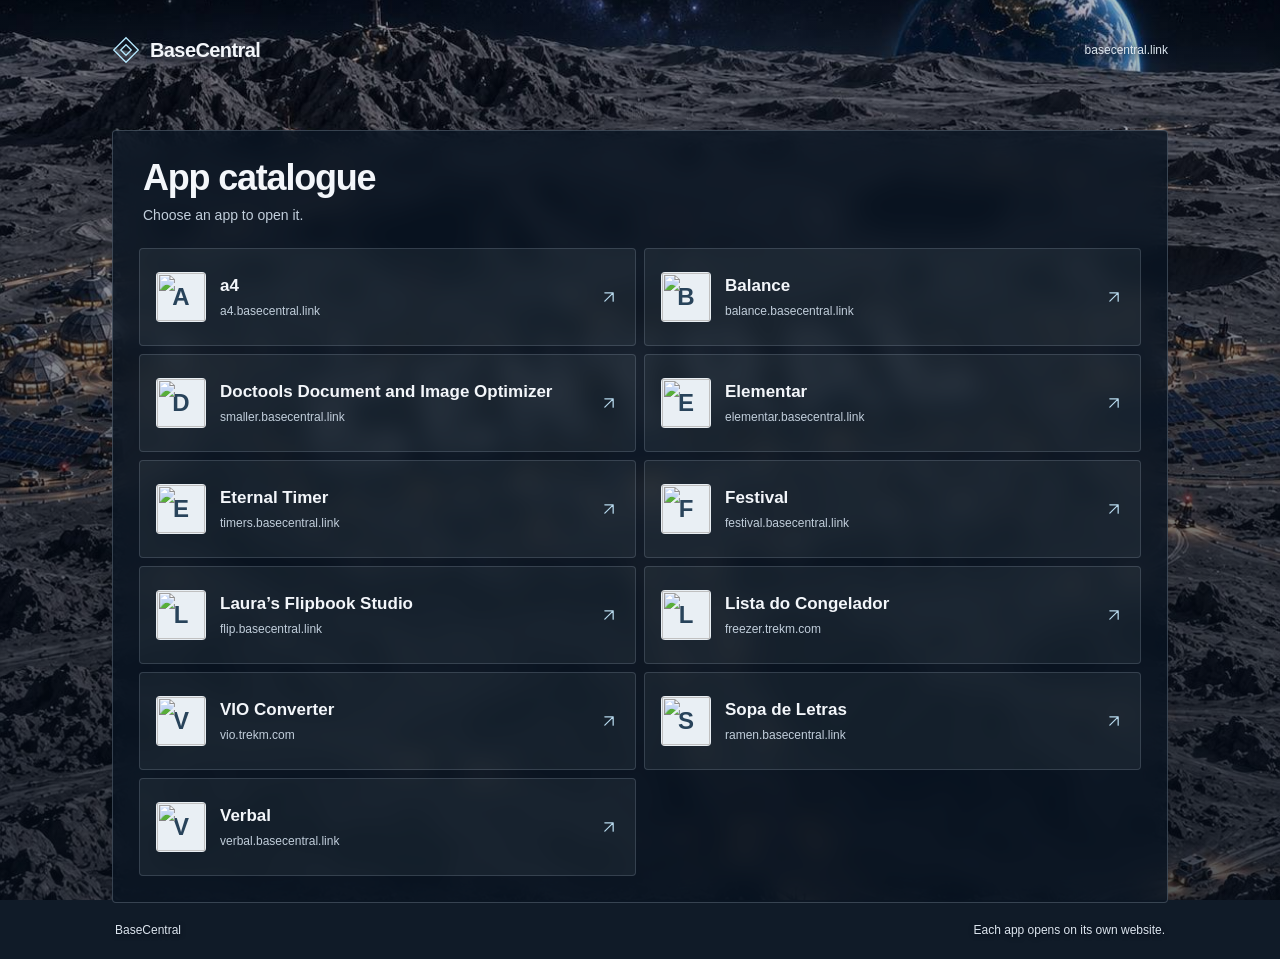
==== commit 87c2a253: "Update BaseCentral catalogue" ====
--- a/index.html
+++ b/index.html
@@ -26,7 +26,7 @@
           <li><a class="app-link" href="https://balance.basecentral.link/"><span class="app-artwork" aria-hidden="true"><span class="app-initial">B</span><img src="https://balance.basecentral.link/icons/icon-192.png" alt="" width="48" height="48" loading="lazy" decoding="async" referrerpolicy="no-referrer"></span><span class="app-copy"><span class="app-name">Balance</span><span class="hostname">balance.basecentral.link</span></span><svg class="open-icon" viewBox="0 0 24 24" aria-hidden="true" focusable="false"><path d="M7 17 17 7M7 7h10v10"/></svg></a></li>
           <li><a class="app-link" href="https://smaller.basecentral.link/"><span class="app-artwork" aria-hidden="true"><span class="app-initial">D</span><img src="https://smaller.basecentral.link/icons/icon-192.png" alt="" width="48" height="48" loading="lazy" decoding="async" referrerpolicy="no-referrer"></span><span class="app-copy"><span class="app-name">Doctools Document and Image Optimizer</span><span class="hostname">smaller.basecentral.link</span></span><svg class="open-icon" viewBox="0 0 24 24" aria-hidden="true" focusable="false"><path d="M7 17 17 7M7 7h10v10"/></svg></a></li>
           <li><a class="app-link" href="https://elementar.basecentral.link/"><span class="app-artwork" aria-hidden="true"><span class="app-initial">E</span><img src="https://elementar.basecentral.link/assets/icons/icon-192.png?v=elementar-v62" alt="" width="48" height="48" loading="lazy" decoding="async" referrerpolicy="no-referrer"></span><span class="app-copy"><span class="app-name">Elementar</span><span class="hostname">elementar.basecentral.link</span></span><svg class="open-icon" viewBox="0 0 24 24" aria-hidden="true" focusable="false"><path d="M7 17 17 7M7 7h10v10"/></svg></a></li>
-          <li><a class="app-link" href="https://timers.trekm.com/"><span class="app-artwork" aria-hidden="true"><span class="app-initial">E</span><img src="https://timers.trekm.com/icons/icon.svg" alt="" width="48" height="48" loading="lazy" decoding="async" referrerpolicy="no-referrer"></span><span class="app-copy"><span class="app-name">Eternal Timer</span><span class="hostname">timers.trekm.com</span></span><svg class="open-icon" viewBox="0 0 24 24" aria-hidden="true" focusable="false"><path d="M7 17 17 7M7 7h10v10"/></svg></a></li>
+          <li><a class="app-link" href="https://timers.basecentral.link/"><span class="app-artwork" aria-hidden="true"><span class="app-initial">E</span><img src="https://timers.basecentral.link/icons/icon.svg" alt="" width="48" height="48" loading="lazy" decoding="async" referrerpolicy="no-referrer"></span><span class="app-copy"><span class="app-name">Eternal Timer</span><span class="hostname">timers.basecentral.link</span></span><svg class="open-icon" viewBox="0 0 24 24" aria-hidden="true" focusable="false"><path d="M7 17 17 7M7 7h10v10"/></svg></a></li>
           <li><a class="app-link" href="https://festival.basecentral.link/"><span class="app-artwork" aria-hidden="true"><span class="app-initial">F</span><img src="https://festival.basecentral.link/assets/icon.svg" alt="" width="48" height="48" loading="lazy" decoding="async" referrerpolicy="no-referrer"></span><span class="app-copy"><span class="app-name">Festival</span><span class="hostname">festival.basecentral.link</span></span><svg class="open-icon" viewBox="0 0 24 24" aria-hidden="true" focusable="false"><path d="M7 17 17 7M7 7h10v10"/></svg></a></li>
           <li><a class="app-link" href="https://flip.basecentral.link/"><span class="app-artwork" aria-hidden="true"><span class="app-initial">L</span><img src="https://flip.basecentral.link/icon-192.png" alt="" width="48" height="48" loading="lazy" decoding="async" referrerpolicy="no-referrer"></span><span class="app-copy"><span class="app-name">Laura’s Flipbook Studio</span><span class="hostname">flip.basecentral.link</span></span><svg class="open-icon" viewBox="0 0 24 24" aria-hidden="true" focusable="false"><path d="M7 17 17 7M7 7h10v10"/></svg></a></li>
           <li><a class="app-link" href="https://freezer.trekm.com/"><span class="app-artwork" aria-hidden="true"><span class="app-initial">L</span><img src="https://freezer.trekm.com/icon.svg" alt="" width="48" height="48" loading="lazy" decoding="async" referrerpolicy="no-referrer"></span><span class="app-copy"><span class="app-name">Lista do Congelador</span><span class="hostname">freezer.trekm.com</span></span><svg class="open-icon" viewBox="0 0 24 24" aria-hidden="true" focusable="false"><path d="M7 17 17 7M7 7h10v10"/></svg></a></li>
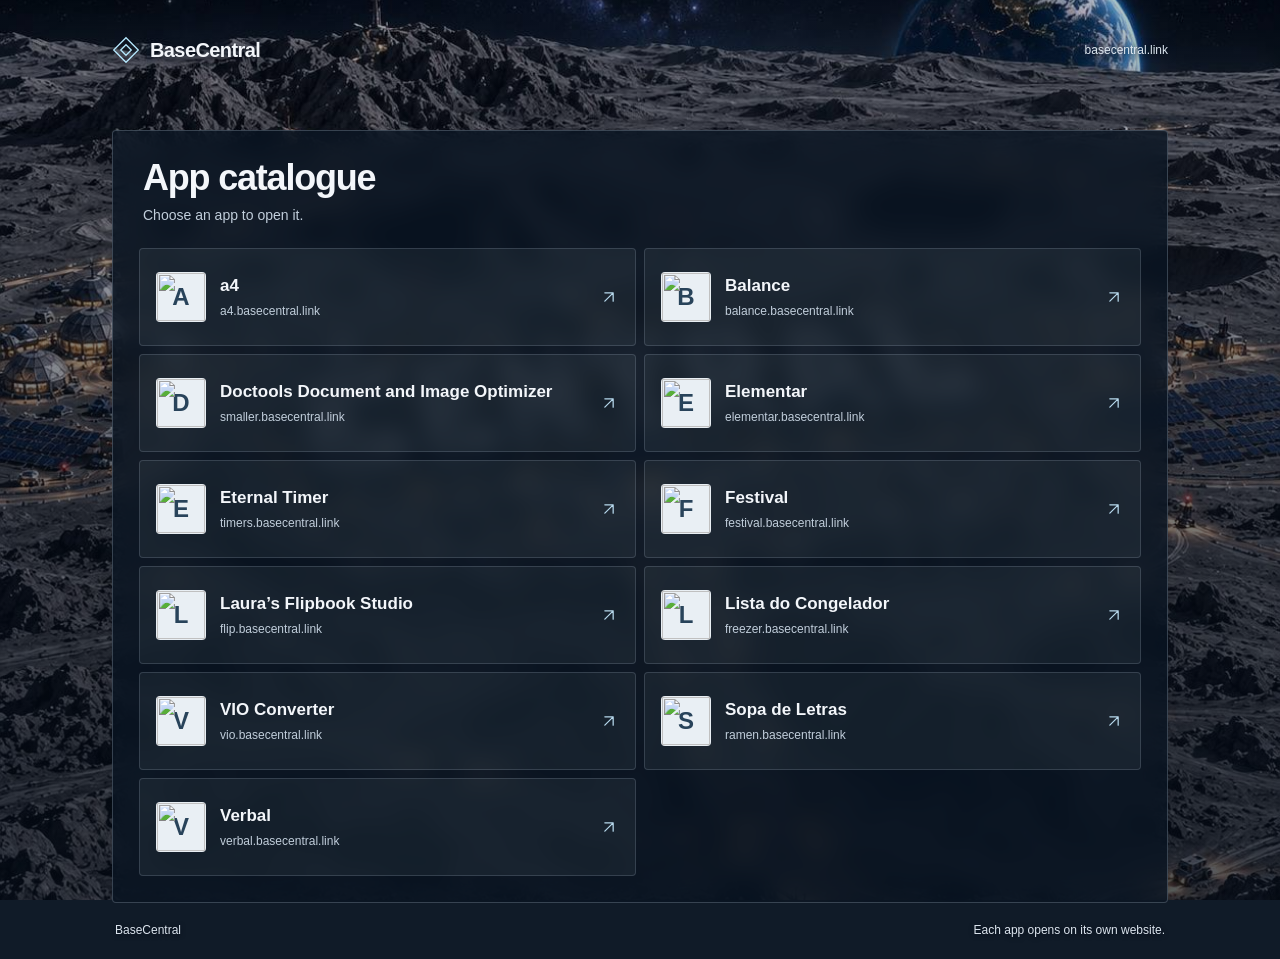
==== commit 54017141: "Update BaseCentral catalogue" ====
--- a/index.html
+++ b/index.html
@@ -29,8 +29,8 @@
           <li><a class="app-link" href="https://timers.basecentral.link/"><span class="app-artwork" aria-hidden="true"><span class="app-initial">E</span><img src="https://timers.basecentral.link/icons/icon.svg" alt="" width="48" height="48" loading="lazy" decoding="async" referrerpolicy="no-referrer"></span><span class="app-copy"><span class="app-name">Eternal Timer</span><span class="hostname">timers.basecentral.link</span></span><svg class="open-icon" viewBox="0 0 24 24" aria-hidden="true" focusable="false"><path d="M7 17 17 7M7 7h10v10"/></svg></a></li>
           <li><a class="app-link" href="https://festival.basecentral.link/"><span class="app-artwork" aria-hidden="true"><span class="app-initial">F</span><img src="https://festival.basecentral.link/assets/icon.svg" alt="" width="48" height="48" loading="lazy" decoding="async" referrerpolicy="no-referrer"></span><span class="app-copy"><span class="app-name">Festival</span><span class="hostname">festival.basecentral.link</span></span><svg class="open-icon" viewBox="0 0 24 24" aria-hidden="true" focusable="false"><path d="M7 17 17 7M7 7h10v10"/></svg></a></li>
           <li><a class="app-link" href="https://flip.basecentral.link/"><span class="app-artwork" aria-hidden="true"><span class="app-initial">L</span><img src="https://flip.basecentral.link/icon-192.png" alt="" width="48" height="48" loading="lazy" decoding="async" referrerpolicy="no-referrer"></span><span class="app-copy"><span class="app-name">Laura’s Flipbook Studio</span><span class="hostname">flip.basecentral.link</span></span><svg class="open-icon" viewBox="0 0 24 24" aria-hidden="true" focusable="false"><path d="M7 17 17 7M7 7h10v10"/></svg></a></li>
-          <li><a class="app-link" href="https://freezer.trekm.com/"><span class="app-artwork" aria-hidden="true"><span class="app-initial">L</span><img src="https://freezer.trekm.com/icon.svg" alt="" width="48" height="48" loading="lazy" decoding="async" referrerpolicy="no-referrer"></span><span class="app-copy"><span class="app-name">Lista do Congelador</span><span class="hostname">freezer.trekm.com</span></span><svg class="open-icon" viewBox="0 0 24 24" aria-hidden="true" focusable="false"><path d="M7 17 17 7M7 7h10v10"/></svg></a></li>
-          <li><a class="app-link" href="https://vio.trekm.com/"><span class="app-artwork" aria-hidden="true"><span class="app-initial">V</span><img src="https://vio.trekm.com/icons/icon-192.png" alt="" width="48" height="48" loading="lazy" decoding="async" referrerpolicy="no-referrer"></span><span class="app-copy"><span class="app-name">VIO Converter</span><span class="hostname">vio.trekm.com</span></span><svg class="open-icon" viewBox="0 0 24 24" aria-hidden="true" focusable="false"><path d="M7 17 17 7M7 7h10v10"/></svg></a></li>
+          <li><a class="app-link" href="https://freezer.basecentral.link/"><span class="app-artwork" aria-hidden="true"><span class="app-initial">L</span><img src="https://freezer.basecentral.link/icon.svg" alt="" width="48" height="48" loading="lazy" decoding="async" referrerpolicy="no-referrer"></span><span class="app-copy"><span class="app-name">Lista do Congelador</span><span class="hostname">freezer.basecentral.link</span></span><svg class="open-icon" viewBox="0 0 24 24" aria-hidden="true" focusable="false"><path d="M7 17 17 7M7 7h10v10"/></svg></a></li>
+          <li><a class="app-link" href="https://vio.basecentral.link/"><span class="app-artwork" aria-hidden="true"><span class="app-initial">V</span><img src="https://vio.basecentral.link/icons/icon-192.png" alt="" width="48" height="48" loading="lazy" decoding="async" referrerpolicy="no-referrer"></span><span class="app-copy"><span class="app-name">VIO Converter</span><span class="hostname">vio.basecentral.link</span></span><svg class="open-icon" viewBox="0 0 24 24" aria-hidden="true" focusable="false"><path d="M7 17 17 7M7 7h10v10"/></svg></a></li>
           <li><a class="app-link" href="https://ramen.basecentral.link/"><span class="app-artwork" aria-hidden="true"><span class="app-initial">S</span><img src="https://ramen.basecentral.link/icons/icon-192.png" alt="" width="48" height="48" loading="lazy" decoding="async" referrerpolicy="no-referrer"></span><span class="app-copy"><span class="app-name">Sopa de Letras</span><span class="hostname">ramen.basecentral.link</span></span><svg class="open-icon" viewBox="0 0 24 24" aria-hidden="true" focusable="false"><path d="M7 17 17 7M7 7h10v10"/></svg></a></li>
           <li><a class="app-link" href="https://verbal.basecentral.link/"><span class="app-artwork" aria-hidden="true"><span class="app-initial">V</span><img src="https://verbal.basecentral.link/icon-192.png" alt="" width="48" height="48" loading="lazy" decoding="async" referrerpolicy="no-referrer"></span><span class="app-copy"><span class="app-name">Verbal</span><span class="hostname">verbal.basecentral.link</span></span><svg class="open-icon" viewBox="0 0 24 24" aria-hidden="true" focusable="false"><path d="M7 17 17 7M7 7h10v10"/></svg></a></li>
         </ul>
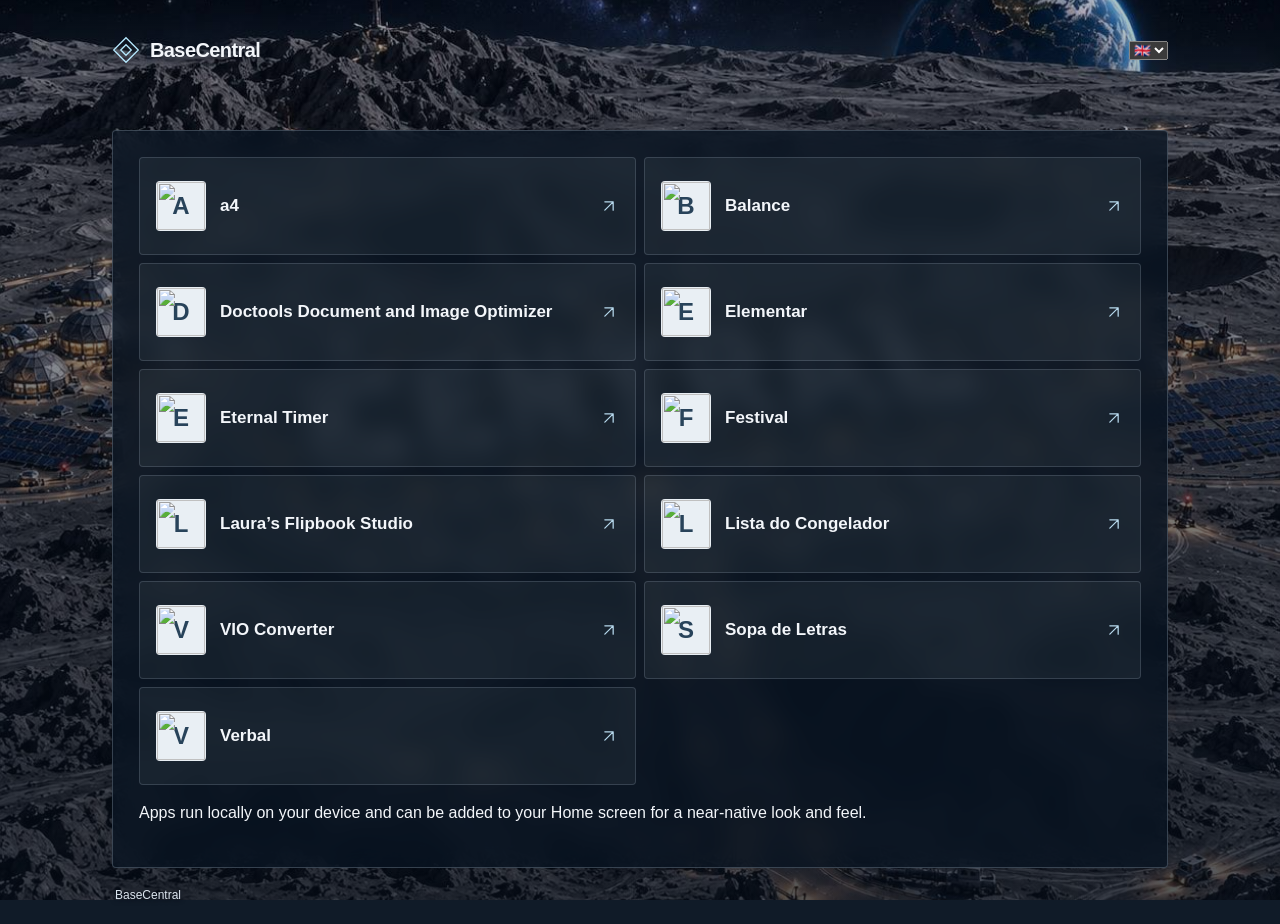
==== commit f3b0e1e1: "Update BaseCentral catalogue" ====
--- a/index.html
+++ b/index.html
@@ -8,7 +8,7 @@
   <meta name="directory-config" content="7b25c3c03e725964b14acde531620bfa28a92a80a8cf15387bb1d18cf272a820">
   <title>BaseCentral — App catalogue</title>
   <link rel="icon" href="favicon.svg" type="image/svg+xml">
-  <link rel="stylesheet" href="styles.css?v=79fd425885df">
+  <link rel="stylesheet" href="styles.css?v=b3bb6cdeda0e">
 </head>
 <body>
   <div class="scene" aria-hidden="true"></div>
@@ -16,27 +16,64 @@
   <div class="shell">
     <header class="masthead">
       <a class="brand" href="./" aria-label="BaseCentral home"><svg class="brand-mark" viewBox="0 0 32 32" aria-hidden="true" focusable="false"><path d="m16 2 14 14-14 14L2 16Z"/><path d="m16 10 6 6-6 6-6-6Z"/></svg><span>BaseCentral</span></a>
-      <span class="site-address">basecentral.link</span>
+      <select id="language" aria-label="Language: English" hidden><option value="en">🇬🇧</option><option value="pt-PT">🇵🇹</option></select>
     </header>
     <main>
-      <div class="introduction"><h1>App catalogue</h1><p>Choose an app to open it.</p></div>
       <nav id="apps" aria-label="Apps" tabindex="-1">
         <ul class="directory">
-          <li><a class="app-link" href="https://a4.basecentral.link/"><span class="app-artwork" aria-hidden="true"><span class="app-initial">A</span><img src="https://a4.basecentral.link/assets/icon.svg" alt="" width="48" height="48" loading="lazy" decoding="async" referrerpolicy="no-referrer"></span><span class="app-copy"><span class="app-name">a4</span><span class="hostname">a4.basecentral.link</span></span><svg class="open-icon" viewBox="0 0 24 24" aria-hidden="true" focusable="false"><path d="M7 17 17 7M7 7h10v10"/></svg></a></li>
-          <li><a class="app-link" href="https://balance.basecentral.link/"><span class="app-artwork" aria-hidden="true"><span class="app-initial">B</span><img src="https://balance.basecentral.link/icons/icon-192.png" alt="" width="48" height="48" loading="lazy" decoding="async" referrerpolicy="no-referrer"></span><span class="app-copy"><span class="app-name">Balance</span><span class="hostname">balance.basecentral.link</span></span><svg class="open-icon" viewBox="0 0 24 24" aria-hidden="true" focusable="false"><path d="M7 17 17 7M7 7h10v10"/></svg></a></li>
-          <li><a class="app-link" href="https://smaller.basecentral.link/"><span class="app-artwork" aria-hidden="true"><span class="app-initial">D</span><img src="https://smaller.basecentral.link/icons/icon-192.png" alt="" width="48" height="48" loading="lazy" decoding="async" referrerpolicy="no-referrer"></span><span class="app-copy"><span class="app-name">Doctools Document and Image Optimizer</span><span class="hostname">smaller.basecentral.link</span></span><svg class="open-icon" viewBox="0 0 24 24" aria-hidden="true" focusable="false"><path d="M7 17 17 7M7 7h10v10"/></svg></a></li>
-          <li><a class="app-link" href="https://elementar.basecentral.link/"><span class="app-artwork" aria-hidden="true"><span class="app-initial">E</span><img src="https://elementar.basecentral.link/assets/icons/icon-192.png?v=elementar-v62" alt="" width="48" height="48" loading="lazy" decoding="async" referrerpolicy="no-referrer"></span><span class="app-copy"><span class="app-name">Elementar</span><span class="hostname">elementar.basecentral.link</span></span><svg class="open-icon" viewBox="0 0 24 24" aria-hidden="true" focusable="false"><path d="M7 17 17 7M7 7h10v10"/></svg></a></li>
-          <li><a class="app-link" href="https://timers.basecentral.link/"><span class="app-artwork" aria-hidden="true"><span class="app-initial">E</span><img src="https://timers.basecentral.link/icons/icon.svg" alt="" width="48" height="48" loading="lazy" decoding="async" referrerpolicy="no-referrer"></span><span class="app-copy"><span class="app-name">Eternal Timer</span><span class="hostname">timers.basecentral.link</span></span><svg class="open-icon" viewBox="0 0 24 24" aria-hidden="true" focusable="false"><path d="M7 17 17 7M7 7h10v10"/></svg></a></li>
-          <li><a class="app-link" href="https://festival.basecentral.link/"><span class="app-artwork" aria-hidden="true"><span class="app-initial">F</span><img src="https://festival.basecentral.link/assets/icon.svg" alt="" width="48" height="48" loading="lazy" decoding="async" referrerpolicy="no-referrer"></span><span class="app-copy"><span class="app-name">Festival</span><span class="hostname">festival.basecentral.link</span></span><svg class="open-icon" viewBox="0 0 24 24" aria-hidden="true" focusable="false"><path d="M7 17 17 7M7 7h10v10"/></svg></a></li>
-          <li><a class="app-link" href="https://flip.basecentral.link/"><span class="app-artwork" aria-hidden="true"><span class="app-initial">L</span><img src="https://flip.basecentral.link/icon-192.png" alt="" width="48" height="48" loading="lazy" decoding="async" referrerpolicy="no-referrer"></span><span class="app-copy"><span class="app-name">Laura’s Flipbook Studio</span><span class="hostname">flip.basecentral.link</span></span><svg class="open-icon" viewBox="0 0 24 24" aria-hidden="true" focusable="false"><path d="M7 17 17 7M7 7h10v10"/></svg></a></li>
-          <li><a class="app-link" href="https://freezer.basecentral.link/"><span class="app-artwork" aria-hidden="true"><span class="app-initial">L</span><img src="https://freezer.basecentral.link/icon.svg" alt="" width="48" height="48" loading="lazy" decoding="async" referrerpolicy="no-referrer"></span><span class="app-copy"><span class="app-name">Lista do Congelador</span><span class="hostname">freezer.basecentral.link</span></span><svg class="open-icon" viewBox="0 0 24 24" aria-hidden="true" focusable="false"><path d="M7 17 17 7M7 7h10v10"/></svg></a></li>
-          <li><a class="app-link" href="https://vio.basecentral.link/"><span class="app-artwork" aria-hidden="true"><span class="app-initial">V</span><img src="https://vio.basecentral.link/icons/icon-192.png" alt="" width="48" height="48" loading="lazy" decoding="async" referrerpolicy="no-referrer"></span><span class="app-copy"><span class="app-name">VIO Converter</span><span class="hostname">vio.basecentral.link</span></span><svg class="open-icon" viewBox="0 0 24 24" aria-hidden="true" focusable="false"><path d="M7 17 17 7M7 7h10v10"/></svg></a></li>
-          <li><a class="app-link" href="https://ramen.basecentral.link/"><span class="app-artwork" aria-hidden="true"><span class="app-initial">S</span><img src="https://ramen.basecentral.link/icons/icon-192.png" alt="" width="48" height="48" loading="lazy" decoding="async" referrerpolicy="no-referrer"></span><span class="app-copy"><span class="app-name">Sopa de Letras</span><span class="hostname">ramen.basecentral.link</span></span><svg class="open-icon" viewBox="0 0 24 24" aria-hidden="true" focusable="false"><path d="M7 17 17 7M7 7h10v10"/></svg></a></li>
-          <li><a class="app-link" href="https://verbal.basecentral.link/"><span class="app-artwork" aria-hidden="true"><span class="app-initial">V</span><img src="https://verbal.basecentral.link/icon-192.png" alt="" width="48" height="48" loading="lazy" decoding="async" referrerpolicy="no-referrer"></span><span class="app-copy"><span class="app-name">Verbal</span><span class="hostname">verbal.basecentral.link</span></span><svg class="open-icon" viewBox="0 0 24 24" aria-hidden="true" focusable="false"><path d="M7 17 17 7M7 7h10v10"/></svg></a></li>
+          <li><a class="app-link" href="https://a4.basecentral.link/"><span class="app-artwork" aria-hidden="true"><span class="app-initial">A</span><img src="https://a4.basecentral.link/assets/icon.svg" alt="" width="48" height="48" loading="lazy" decoding="async" referrerpolicy="no-referrer"></span><span class="app-copy"><span class="app-name">a4</span></span><svg class="open-icon" viewBox="0 0 24 24" aria-hidden="true" focusable="false"><path d="M7 17 17 7M7 7h10v10"/></svg></a></li>
+          <li><a class="app-link" href="https://balance.basecentral.link/"><span class="app-artwork" aria-hidden="true"><span class="app-initial">B</span><img src="https://balance.basecentral.link/icons/icon-192.png" alt="" width="48" height="48" loading="lazy" decoding="async" referrerpolicy="no-referrer"></span><span class="app-copy"><span class="app-name">Balance</span></span><svg class="open-icon" viewBox="0 0 24 24" aria-hidden="true" focusable="false"><path d="M7 17 17 7M7 7h10v10"/></svg></a></li>
+          <li><a class="app-link" href="https://smaller.basecentral.link/"><span class="app-artwork" aria-hidden="true"><span class="app-initial">D</span><img src="https://smaller.basecentral.link/icons/icon-192.png" alt="" width="48" height="48" loading="lazy" decoding="async" referrerpolicy="no-referrer"></span><span class="app-copy"><span class="app-name">Doctools Document and Image Optimizer</span></span><svg class="open-icon" viewBox="0 0 24 24" aria-hidden="true" focusable="false"><path d="M7 17 17 7M7 7h10v10"/></svg></a></li>
+          <li><a class="app-link" href="https://elementar.basecentral.link/"><span class="app-artwork" aria-hidden="true"><span class="app-initial">E</span><img src="https://elementar.basecentral.link/assets/icons/icon-192.png?v=elementar-v62" alt="" width="48" height="48" loading="lazy" decoding="async" referrerpolicy="no-referrer"></span><span class="app-copy"><span class="app-name">Elementar</span></span><svg class="open-icon" viewBox="0 0 24 24" aria-hidden="true" focusable="false"><path d="M7 17 17 7M7 7h10v10"/></svg></a></li>
+          <li><a class="app-link" href="https://timers.basecentral.link/"><span class="app-artwork" aria-hidden="true"><span class="app-initial">E</span><img src="https://timers.basecentral.link/icons/icon.svg" alt="" width="48" height="48" loading="lazy" decoding="async" referrerpolicy="no-referrer"></span><span class="app-copy"><span class="app-name">Eternal Timer</span></span><svg class="open-icon" viewBox="0 0 24 24" aria-hidden="true" focusable="false"><path d="M7 17 17 7M7 7h10v10"/></svg></a></li>
+          <li><a class="app-link" href="https://festival.basecentral.link/"><span class="app-artwork" aria-hidden="true"><span class="app-initial">F</span><img src="https://festival.basecentral.link/assets/icon.svg" alt="" width="48" height="48" loading="lazy" decoding="async" referrerpolicy="no-referrer"></span><span class="app-copy"><span class="app-name">Festival</span></span><svg class="open-icon" viewBox="0 0 24 24" aria-hidden="true" focusable="false"><path d="M7 17 17 7M7 7h10v10"/></svg></a></li>
+          <li><a class="app-link" href="https://flip.basecentral.link/"><span class="app-artwork" aria-hidden="true"><span class="app-initial">L</span><img src="https://flip.basecentral.link/icon-192.png" alt="" width="48" height="48" loading="lazy" decoding="async" referrerpolicy="no-referrer"></span><span class="app-copy"><span class="app-name">Laura’s Flipbook Studio</span></span><svg class="open-icon" viewBox="0 0 24 24" aria-hidden="true" focusable="false"><path d="M7 17 17 7M7 7h10v10"/></svg></a></li>
+          <li><a class="app-link" href="https://freezer.basecentral.link/"><span class="app-artwork" aria-hidden="true"><span class="app-initial">L</span><img src="https://freezer.basecentral.link/icon.svg" alt="" width="48" height="48" loading="lazy" decoding="async" referrerpolicy="no-referrer"></span><span class="app-copy"><span class="app-name">Lista do Congelador</span></span><svg class="open-icon" viewBox="0 0 24 24" aria-hidden="true" focusable="false"><path d="M7 17 17 7M7 7h10v10"/></svg></a></li>
+          <li><a class="app-link" href="https://vio.basecentral.link/"><span class="app-artwork" aria-hidden="true"><span class="app-initial">V</span><img src="https://vio.basecentral.link/icons/icon-192.png" alt="" width="48" height="48" loading="lazy" decoding="async" referrerpolicy="no-referrer"></span><span class="app-copy"><span class="app-name">VIO Converter</span></span><svg class="open-icon" viewBox="0 0 24 24" aria-hidden="true" focusable="false"><path d="M7 17 17 7M7 7h10v10"/></svg></a></li>
+          <li><a class="app-link" href="https://ramen.basecentral.link/"><span class="app-artwork" aria-hidden="true"><span class="app-initial">S</span><img src="https://ramen.basecentral.link/icons/icon-192.png" alt="" width="48" height="48" loading="lazy" decoding="async" referrerpolicy="no-referrer"></span><span class="app-copy"><span class="app-name">Sopa de Letras</span></span><svg class="open-icon" viewBox="0 0 24 24" aria-hidden="true" focusable="false"><path d="M7 17 17 7M7 7h10v10"/></svg></a></li>
+          <li><a class="app-link" href="https://verbal.basecentral.link/"><span class="app-artwork" aria-hidden="true"><span class="app-initial">V</span><img src="https://verbal.basecentral.link/icon-192.png" alt="" width="48" height="48" loading="lazy" decoding="async" referrerpolicy="no-referrer"></span><span class="app-copy"><span class="app-name">Verbal</span></span><svg class="open-icon" viewBox="0 0 24 24" aria-hidden="true" focusable="false"><path d="M7 17 17 7M7 7h10v10"/></svg></a></li>
         </ul>
       </nav>
+      <p class="local-note">Apps run locally on your device and can be added to your Home screen for a near-native look and feel.</p>
     </main>
-    <footer><span>BaseCentral</span><p>Each app opens on its own website.</p></footer>
+    <footer><span>BaseCentral</span></footer>
   </div>
+<script>
+(function () {
+  var control = document.getElementById('language');
+  var texts = {
+    en: {title: 'BaseCentral — App catalogue', description: 'The BaseCentral app catalogue. Find and open the apps in one place.', skip: 'Skip to apps', home: 'BaseCentral home', apps: 'Apps', language: 'Language: English', note: 'Apps run locally on your device and can be added to your Home screen for a near-native look and feel.'},
+    'pt-PT': {title: 'BaseCentral — Catálogo de aplicações', description: 'O catálogo de aplicações BaseCentral. Encontre e abra as aplicações num só lugar.', skip: 'Saltar para as aplicações', home: 'Página inicial da BaseCentral', apps: 'Aplicações', language: 'Idioma: Português europeu', note: 'As aplicações funcionam localmente no seu dispositivo e podem ser adicionadas ao ecrã principal para uma experiência semelhante à de uma aplicação nativa.'}
+  };
+  function apply(language) {
+    var text = texts[language];
+    document.documentElement.lang = language;
+    document.title = text.title;
+    document.querySelector('meta[name="description"]').content = text.description;
+    document.querySelector('.skip-link').textContent = text.skip;
+    document.querySelector('.brand').setAttribute('aria-label', text.home);
+    document.getElementById('apps').setAttribute('aria-label', text.apps);
+    document.querySelector('.local-note').textContent = text.note;
+    control.setAttribute('aria-label', text.language);
+    control.value = language;
+  }
+  var language;
+  try { language = localStorage.getItem('basecentral.catalogue.language'); } catch (error) {}
+  if (!texts[language]) {
+    language = 'en';
+    var preferred = navigator.languages || [navigator.language || 'en'];
+    for (var i = 0; i < preferred.length; i++) {
+      if (/^pt(?:-|$)/i.test(preferred[i])) { language = 'pt-PT'; break; }
+      if (/^en(?:-|$)/i.test(preferred[i])) { break; }
+    }
+  }
+  apply(language);
+  control.hidden = false;
+  control.addEventListener('change', function () {
+    apply(control.value);
+    try { localStorage.setItem('basecentral.catalogue.language', control.value); } catch (error) {}
+  });
+}());
+</script>
 </body>
 </html>
